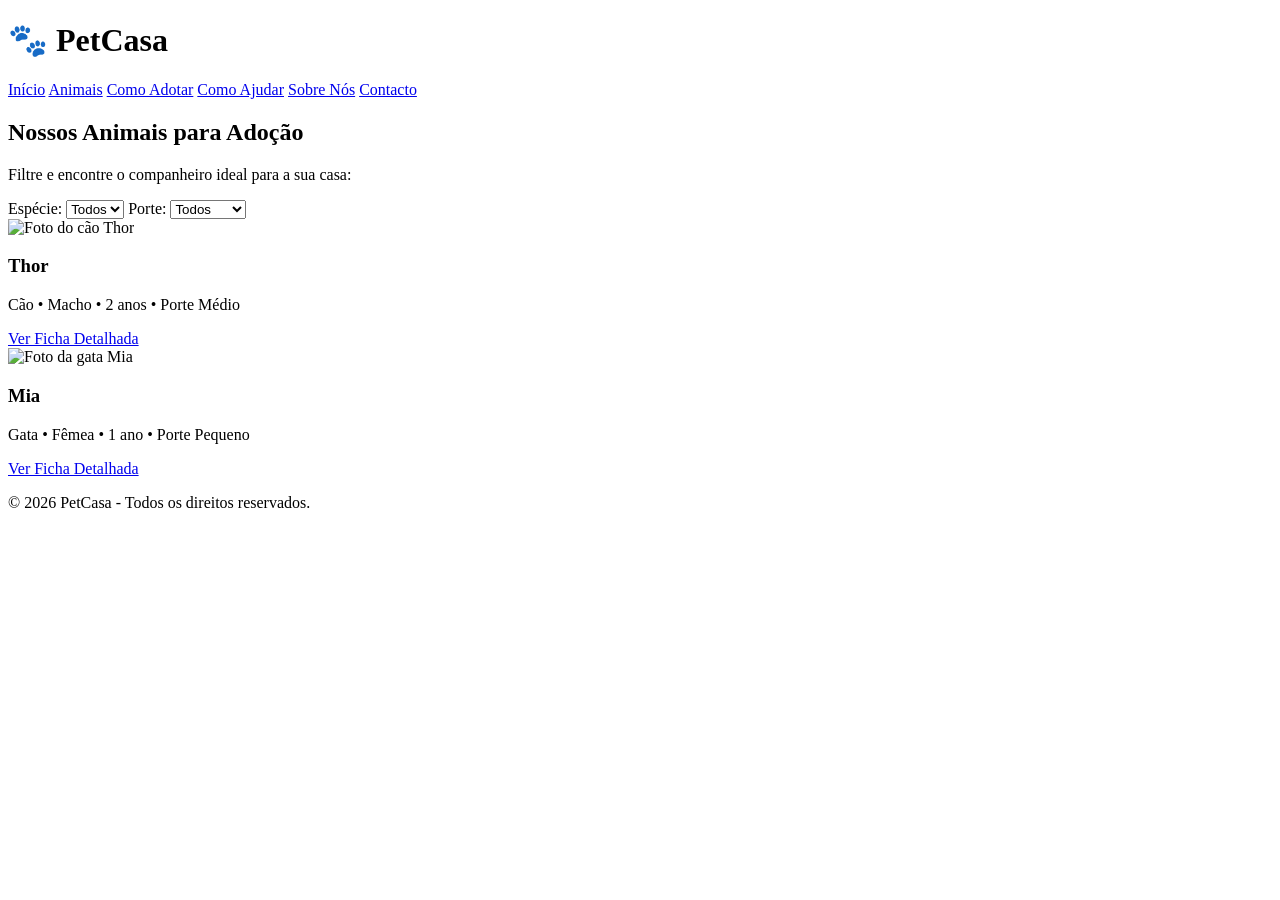
==== pages/animais.html @ 66bfa6e8 "feat: adiciona link para a pagina Como Ajudar no menu" ====
<!DOCTYPE html>
<html lang="pt-BR">
<head>
    <meta charset="UTF-8">
    <meta name="viewport" content="width=device-width, initial-scale=1.0">
    <title>PetCasa - Animais para Adoção</title>
    
</head>
<body>

    <header>
        <div class="logo">
            <h1>🐾 PetCasa</h1>
        </div>
        <nav>
                <a href="../index.html">Início</a>
                <a href="animais.html">Animais</a>
                <a href="como-adotar.html">Como Adotar</a>
                <a href="como_ajudar.html">Como Ajudar</a>
                <a href="sobre.html">Sobre Nós</a></li>
                <a href="contato.html">Contacto</a>
        </nav>
    </header>

    <main>
        <section class="catalogo">
            <h2>Nossos Animais para Adoção</h2>
            <p>Filtre e encontre o companheiro ideal para a sua casa:</p>

            
            <div class="filtros">
                <label for="filtro-especie">Espécie:</label>
                <select id="filtro-especie">
                    <option value="todos">Todos</option>
                    <option value="cao">Cães</option>
                    <option value="gato">Gatos</option>
                </select>

                <label for="filtro-porte">Porte:</label>
                <select id="filtro-porte">
                    <option value="todos">Todos</option>
                    <option value="pequeno">Pequeno</option>
                    <option value="medio">Médio</option>
                    <option value="grande">Grande</option>
                </select>
            </div>

            
            <div class="grid-animais">
                <article class="card-pet">
                    <img src="../assets/img/thor.jpg" alt="Foto do cão Thor" width="200">
                    <h3>Thor</h3>
                    <p>Cão • Macho • 2 anos • Porte Médio</p>
                    <a href="detalhes-animal.html">Ver Ficha Detalhada</a>
                </article>

                <article class="card-pet">
                    <img src="../assets/img/mia.jpg" alt="Foto da gata Mia" width="200">
                    <h3>Mia</h3>
                    <p>Gata • Fêmea • 1 ano • Porte Pequeno</p>
                    <a href="detalhes-animal.html">Ver Ficha Detalhada</a>
                </article>
            </div>
        </section>
    </main>

    <footer>
        <p>&copy; 2026 PetCasa - Todos os direitos reservados.</p>
    </footer>

    
</body>
</html>
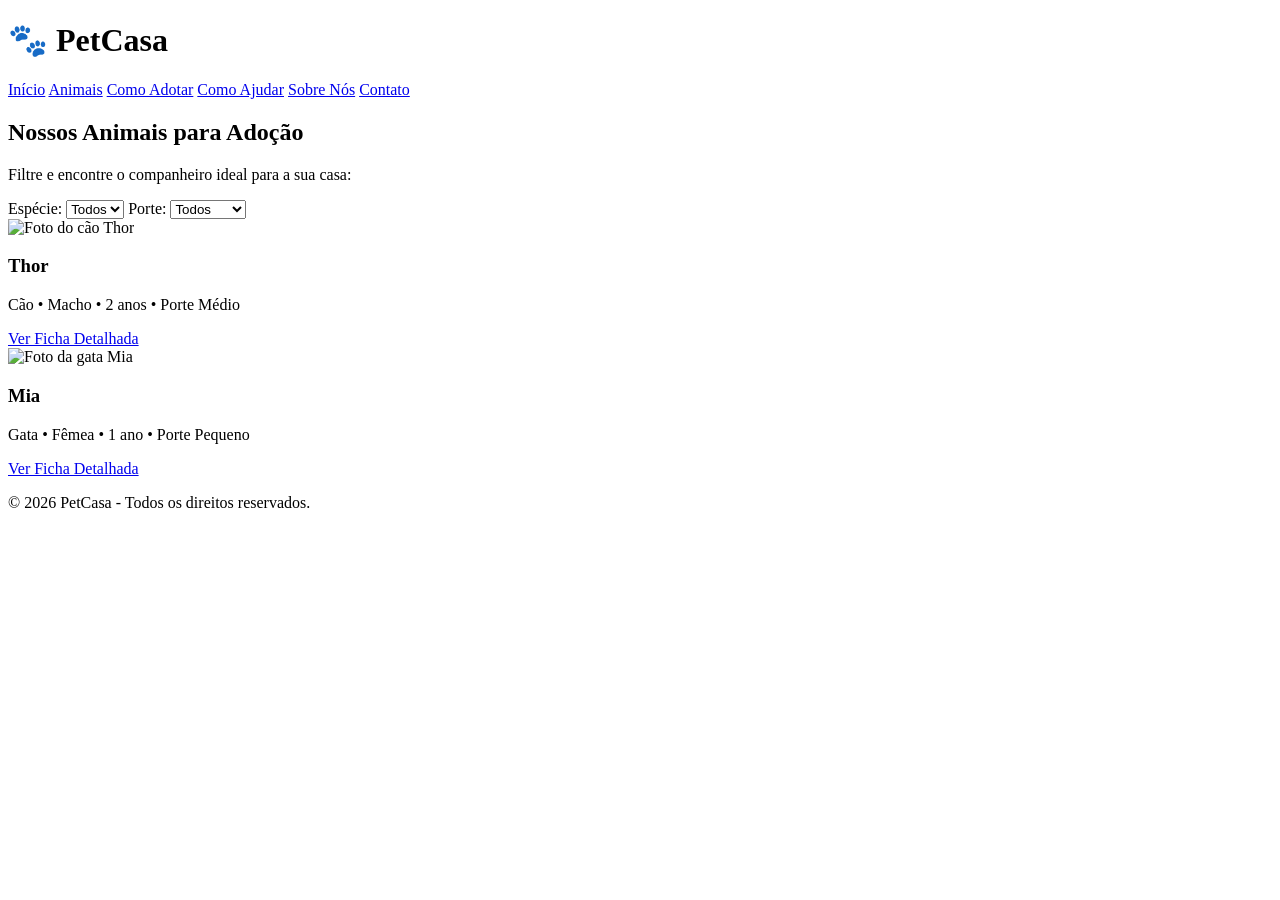
==== commit 073db410: "fix: corrige grafia de Contacto para Contato nessa pagina" ====
--- a/pages/animais.html
+++ b/pages/animais.html
@@ -17,8 +17,8 @@
                 <a href="animais.html">Animais</a>
                 <a href="como-adotar.html">Como Adotar</a>
                 <a href="como_ajudar.html">Como Ajudar</a>
-                <a href="sobre.html">Sobre Nós</a></li>
-                <a href="contato.html">Contacto</a>
+                <a href="sobre.html">Sobre Nós</a>
+                <a href="contato.html">Contato</a>
         </nav>
     </header>
 
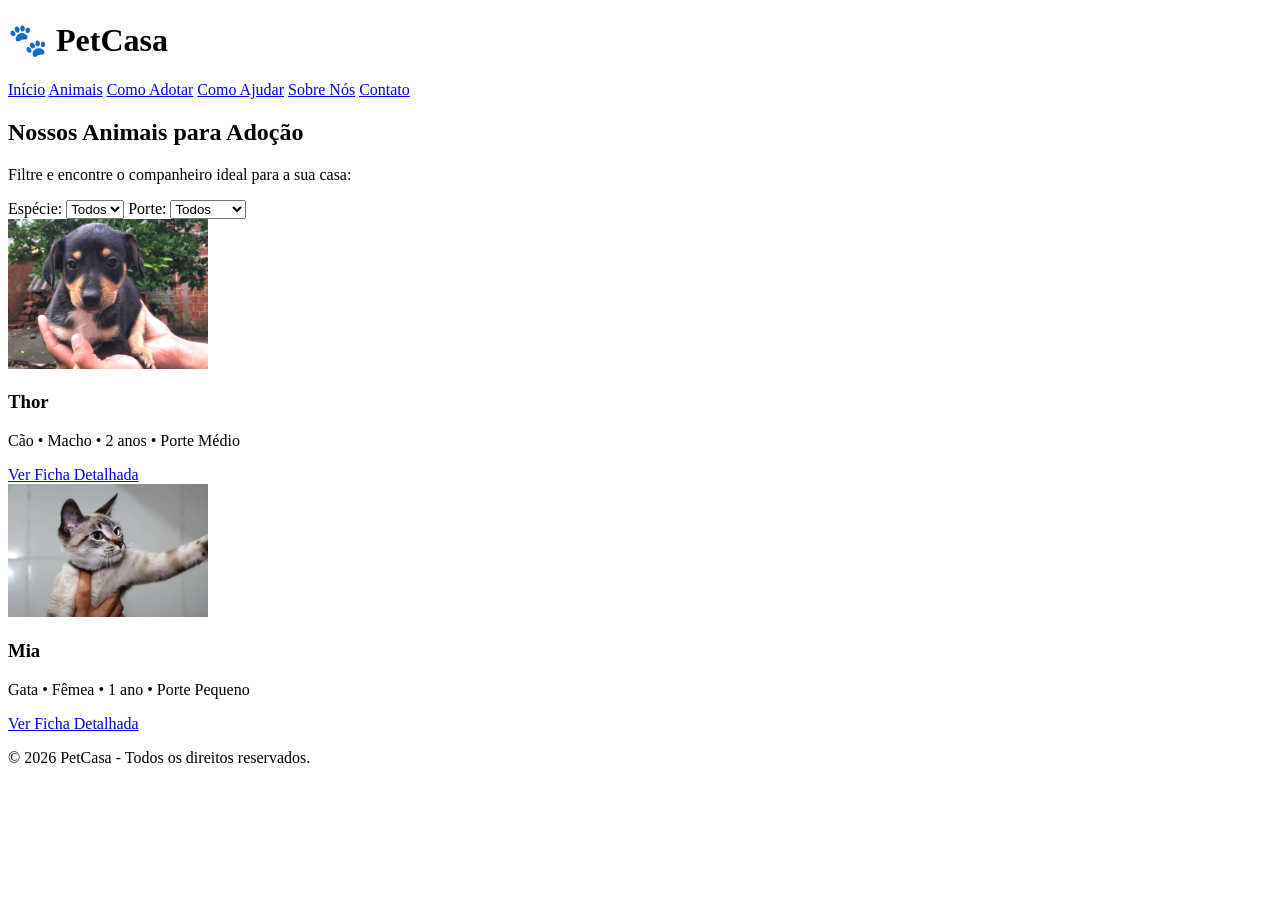
==== commit 86effdc9: "feat: cria estilos em CSS e vincula aos arquivos HTML" ====
--- a/pages/animais.html
+++ b/pages/animais.html
@@ -4,6 +4,8 @@
     <meta charset="UTF-8">
     <meta name="viewport" content="width=device-width, initial-scale=1.0">
     <title>PetCasa - Animais para Adoção</title>
+    <link rel="stylesheet" href="../assets/css/style.css">
+    <link rel="stylesheet" href="../assets/css/animais.css">
     
 </head>
 <body>
@@ -51,14 +53,14 @@
                     <img src="../assets/img/thor.jpg" alt="Foto do cão Thor" width="200">
                     <h3>Thor</h3>
                     <p>Cão • Macho • 2 anos • Porte Médio</p>
-                    <a href="detalhes-animal.html">Ver Ficha Detalhada</a>
+                    <a href="detalhes-animal.html#thor">Ver Ficha Detalhada</a>
                 </article>
 
                 <article class="card-pet">
                     <img src="../assets/img/mia.jpg" alt="Foto da gata Mia" width="200">
                     <h3>Mia</h3>
                     <p>Gata • Fêmea • 1 ano • Porte Pequeno</p>
-                    <a href="detalhes-animal.html">Ver Ficha Detalhada</a>
+                    <a href="detalhes-animal.html#mia">Ver Ficha Detalhada</a>
                 </article>
             </div>
         </section>
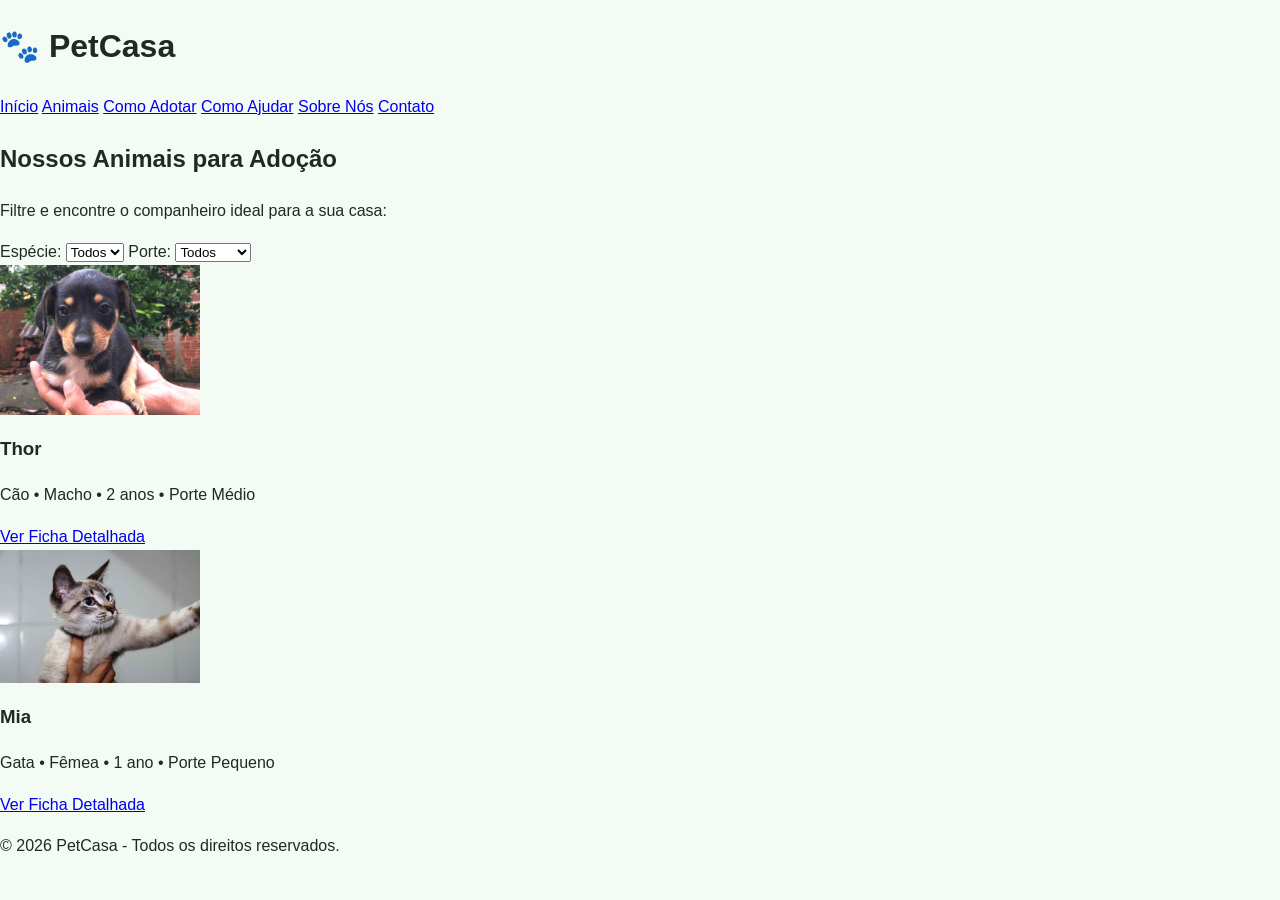
==== commit b6a5b078: "feat: adiciona classe ativo no menu de navegação de todas as páginas" ====
--- a/pages/animais.html
+++ b/pages/animais.html
@@ -16,7 +16,7 @@
         </div>
         <nav>
                 <a href="../index.html">Início</a>
-                <a href="animais.html">Animais</a>
+                <a href="animais.html" class="ativo">Animais</a>
                 <a href="como-adotar.html">Como Adotar</a>
                 <a href="como_ajudar.html">Como Ajudar</a>
                 <a href="sobre.html">Sobre Nós</a>
--- a/assets/css/style.css
+++ b/assets/css/style.css
@@ -0,0 +1,21 @@
+* {
+  box-sizing: border-box;
+}
+
+body {
+  margin: 0;
+  font-family: "Segoe UI", Arial, sans-serif;
+  line-height: 1.6;
+  color: #1d2b24;
+  background-color: #f4faf4;
+}
+
+img {
+  max-width: 100%;
+  display: block;
+}
+
+a:focus {
+  outline: 3px solid #d6ec8f;
+  outline-offset: 3px;
+}
--- a/assets/css/animais.css
+++ b/assets/css/animais.css
@@ -0,0 +1,21 @@
+* {
+  box-sizing: border-box;
+}
+
+body {
+  margin: 0;
+  font-family: "Segoe UI", Arial, sans-serif;
+  line-height: 1.6;
+  color: #1d2b24;
+  background-color: #f4faf4;
+}
+
+img {
+  max-width: 100%;
+  display: block;
+}
+
+a:focus {
+  outline: 3px solid #d6ec8f;
+  outline-offset: 3px;
+}
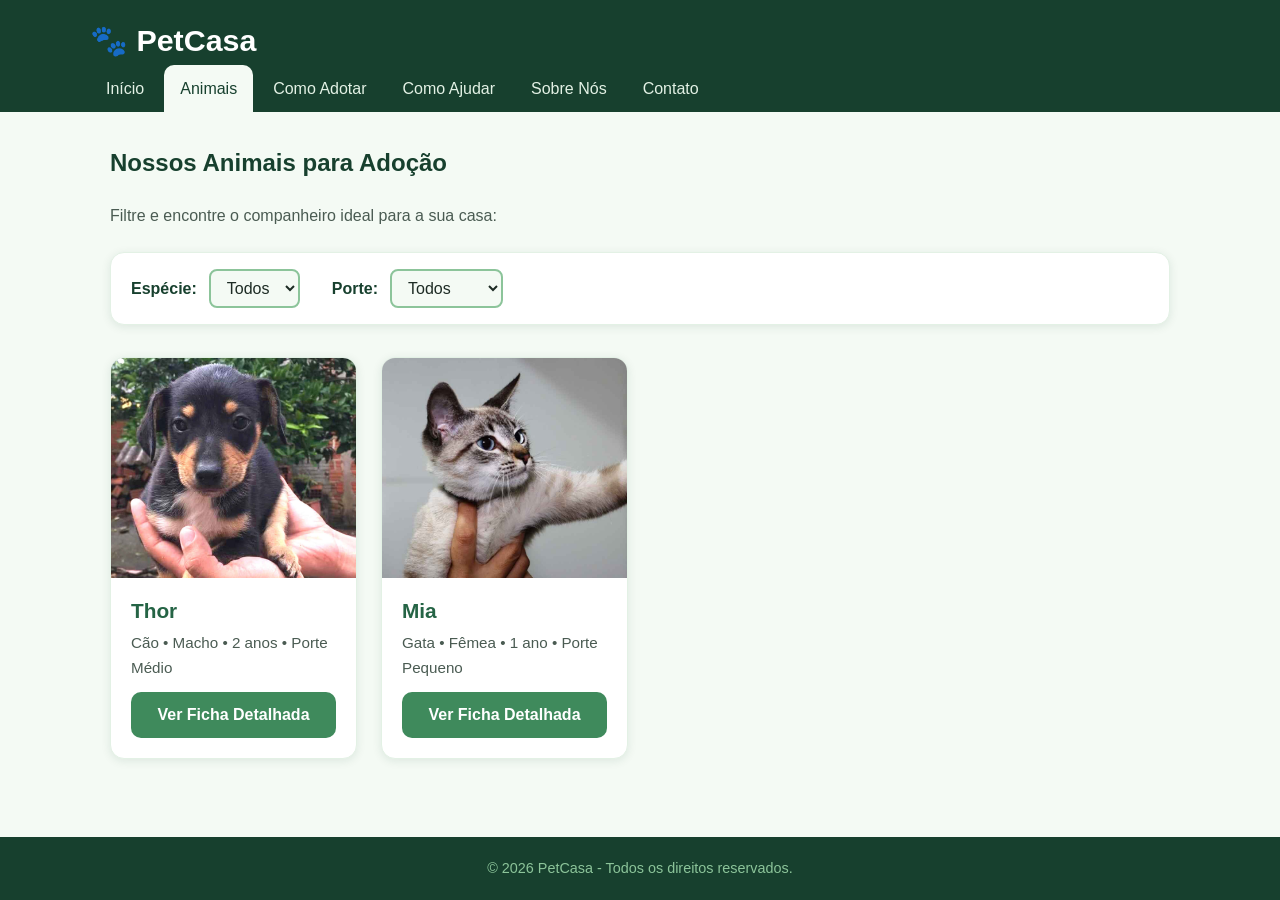
==== commit b875e576: "chore: adiciona links dos arquivos JS em cada página" ====
--- a/pages/animais.html
+++ b/pages/animais.html
@@ -6,6 +6,7 @@
     <title>PetCasa - Animais para Adoção</title>
     <link rel="stylesheet" href="../assets/css/style.css">
     <link rel="stylesheet" href="../assets/css/animais.css">
+    <script src="../assets/js/animais.js" defer></script>
     
 </head>
 <body>
--- a/assets/css/style.css
+++ b/assets/css/style.css
@@ -4,6 +4,9 @@
 
 body {
   margin: 0;
+  min-height: 100vh;
+  display: flex;
+  flex-direction: column;
   font-family: "Segoe UI", Arial, sans-serif;
   line-height: 1.6;
   color: #1d2b24;
@@ -18,4 +21,285 @@
 a:focus {
   outline: 3px solid #d6ec8f;
   outline-offset: 3px;
+}
+
+
+
+
+header {
+  background-color: #17402e;
+  color: #ffffff;
+  padding: 16px 20px 0;
+}
+ 
+.logo {
+  max-width: 1100px;
+  margin: 0 auto;
+}
+ 
+.logo h1 {
+  margin: 0;
+  font-size: 1.9rem;
+}
+ 
+.logo p {
+  margin: 0 0 12px;
+  color: #8cc49a;
+}
+ 
+nav {
+  max-width: 1100px;
+  margin: 0 auto;
+  display: flex;
+  flex-wrap: wrap;
+  gap: 4px;
+}
+ 
+nav a {
+  color: #e3f1e5;
+  text-decoration: none;
+  padding: 11px 16px;
+  border-radius: 10px 10px 0 0;
+  font-weight: 500;
+}
+ 
+nav a:hover {
+  background-color: #256445;
+  color: #ffffff;
+}
+ 
+nav a.ativo {
+  background-color: #f4faf4;
+  color: #17402e;
+}
+
+
+
+
+main {
+  width: 100%;
+  max-width: 1100px;
+  margin: 0 auto;
+  padding: 32px 20px 48px;
+}
+ 
+main h2 {
+  margin-top: 0;
+  color: #17402e;
+}
+
+.banner-hero {
+  background-color: #256445;
+  color: #ffffff;
+  border-radius: 14px;
+  padding: 48px 32px;
+  text-align: center;
+  margin-bottom: 40px;
+  box-shadow: 0 2px 10px rgba(23, 64, 46, 0.2);
+}
+ 
+.banner-hero h2 {
+  color: #ffffff;
+  font-size: 2.2rem;
+}
+ 
+.banner-hero p {
+  max-width: 600px;
+  margin: 0 auto 28px;
+  color: #e3f1e5;
+  font-size: 1.1rem;
+}
+ 
+.banner-hero a {
+  display: inline-block;
+  margin: 6px;
+  padding: 12px 24px;
+  border-radius: 999px;
+  font-weight: 600;
+  text-decoration: none;
+}
+ 
+.banner-hero a:first-of-type {
+  background-color: #d6ec8f;
+  color: #17402e;
+}
+ 
+.banner-hero a:first-of-type:hover {
+  background-color: #ffffff;
+}
+ 
+.banner-hero a:last-of-type {
+  border: 2px solid #8cc49a;
+  color: #ffffff;
+}
+ 
+.banner-hero a:last-of-type:hover {
+  background-color: #3f8a5c;
+  border-color: #3f8a5c;
+}
+
+.destaques {
+  display: flex;
+  flex-wrap: wrap;
+  gap: 24px;
+  margin-bottom: 40px;
+}
+ 
+.destaques h2,
+.destaques > p {
+  width: 100%;
+  margin: 0;
+}
+ 
+.destaques > p {
+  color: #4a5b52;
+}
+ 
+.card-pet {
+  flex: 1 1 280px;
+  max-width: 480px;
+  background-color: #ffffff;
+  border: 1px solid #e3f1e5;
+  border-radius: 14px;
+  overflow: hidden;
+  box-shadow: 0 2px 10px rgba(23, 64, 46, 0.1);
+  display: flex;
+  flex-direction: column;
+}
+ 
+.card-pet img {
+  width: 100%;
+  height: 230px;
+  object-fit: cover;
+}
+ 
+.card-pet h3 {
+  margin: 16px 20px 4px;
+  color: #256445;
+  font-size: 1.35rem;
+}
+ 
+.card-pet p {
+  margin: 0 20px 12px;
+  font-size: 0.95rem;
+  color: #4a5b52;
+}
+ 
+.card-pet a {
+  margin: auto 20px 20px;
+  padding: 10px 16px;
+  text-align: center;
+  text-decoration: none;
+  font-weight: 600;
+  color: #ffffff;
+  background-color: #3f8a5c;
+  border-radius: 10px;
+}
+ 
+.card-pet a:hover {
+  background-color: #256445;
+}
+
+aside {
+  background-color: #e3f1e5;
+  border-left: 6px solid #3f8a5c;
+  border-radius: 0 14px 14px 0;
+  padding: 20px 24px;
+}
+ 
+aside h3 {
+  margin: 0 0 8px;
+  color: #17402e;
+}
+ 
+aside p {
+  margin: 6px 0;
+}
+
+
+
+
+footer {
+  margin-top: auto;
+  background-color: #17402e;
+  color: #8cc49a;
+  text-align: center;
+  padding: 20px;
+  font-size: 0.9rem;
+}
+ 
+footer p {
+  margin: 0;
+}
+
+
+
+
+@media (max-width: 768px) {
+  header {
+    padding: 14px 16px 0;
+  }
+ 
+  main {
+    padding: 24px 16px 36px;
+  }
+ 
+  .banner-hero {
+    padding: 40px 24px;
+    margin-bottom: 32px;
+  }
+ 
+  .banner-hero h2 {
+    font-size: 1.8rem;
+  }
+ 
+  .banner-hero p {
+    font-size: 1rem;
+  }
+ 
+  .destaques {
+    margin-bottom: 32px;
+  }
+ 
+  .card-pet img {
+    height: 210px;
+  }
+}
+ 
+
+@media (max-width: 640px) {
+  .logo h1 {
+    font-size: 1.6rem;
+  }
+ 
+  nav {
+    flex-wrap: nowrap;
+    overflow-x: auto;
+  }
+ 
+  nav a {
+    white-space: nowrap;
+    padding: 10px 14px;
+  }
+ 
+  .banner-hero {
+    padding: 32px 20px;
+  }
+ 
+  .banner-hero h2 {
+    font-size: 1.6rem;
+  }
+ 
+  .banner-hero a {
+    display: block;
+    margin: 10px 0;
+  }
+ 
+  .card-pet {
+    max-width: none;
+  }
+ 
+  aside {
+    padding: 16px 18px;
+  }
 }
--- a/assets/css/animais.css
+++ b/assets/css/animais.css
@@ -1,21 +1,131 @@
-* {
-  box-sizing: border-box;
+
+
+.catalogo > p {
+  margin: 0;
+  color: #4a5b52;
 }
 
-body {
-  margin: 0;
-  font-family: "Segoe UI", Arial, sans-serif;
-  line-height: 1.6;
+
+.filtros {
+  display: flex;
+  flex-wrap: wrap;
+  align-items: center;
+  gap: 12px;
+  margin: 24px 0 32px;
+  padding: 16px 20px;
+  background-color: #ffffff;
+  border: 1px solid #e3f1e5;
+  border-radius: 14px;
+  box-shadow: 0 2px 10px rgba(23, 64, 46, 0.1);
+}
+
+.filtros label {
+  font-weight: 600;
+  color: #17402e;
+}
+
+.filtros select {
+  margin-right: 20px;
+  padding: 8px 12px;
+  font-family: inherit;
+  font-size: 1rem;
   color: #1d2b24;
   background-color: #f4faf4;
+  border: 2px solid #8cc49a;
+  border-radius: 8px;
+  cursor: pointer;
 }
 
-img {
-  max-width: 100%;
-  display: block;
+.filtros select:hover {
+  border-color: #3f8a5c;
 }
 
-a:focus {
+.filtros select:focus {
   outline: 3px solid #d6ec8f;
-  outline-offset: 3px;
+  border-color: #3f8a5c;
+}
+
+
+.grid-animais {
+  display: grid;
+  grid-template-columns: repeat(auto-fill, minmax(240px, 1fr));
+  gap: 24px;
+}
+
+.grid-animais .card-pet {
+  max-width: none;
+  display: flex;
+  flex-direction: column;
+  background-color: #ffffff;
+  border: 1px solid #e3f1e5;
+  border-radius: 14px;
+  overflow: hidden;
+  box-shadow: 0 2px 10px rgba(23, 64, 46, 0.1);
+  transition: transform 0.2s, box-shadow 0.2s;
+}
+
+.grid-animais .card-pet:hover {
+  transform: translateY(-4px);
+  box-shadow: 0 6px 16px rgba(23, 64, 46, 0.18);
+}
+
+.grid-animais .card-pet img {
+  width: 100%;
+  height: 220px;
+  object-fit: cover;
+}
+
+.grid-animais .card-pet h3 {
+  margin: 16px 20px 4px;
+  color: #256445;
+  font-size: 1.3rem;
+}
+
+.grid-animais .card-pet p {
+  margin: 0 20px 12px;
+  font-size: 0.95rem;
+  color: #4a5b52;
+}
+
+.grid-animais .card-pet a {
+  margin: auto 20px 20px;
+  padding: 10px 16px;
+  text-align: center;
+  text-decoration: none;
+  font-weight: 600;
+  color: #ffffff;
+  background-color: #3f8a5c;
+  border-radius: 10px;
+}
+
+.grid-animais .card-pet a:hover {
+  background-color: #256445;
+}
+
+
+
+
+@media (max-width: 768px) {
+  .filtros {
+    margin: 20px 0 24px;
+    padding: 14px 16px;
+  }
+ 
+  .grid-animais .card-pet img {
+    height: 200px;
+  }
+}
+ 
+
+@media (max-width: 640px) {
+  .filtros {
+    flex-direction: column;
+    align-items: stretch;
+  }
+ 
+  .filtros select {
+    width: 100%;
+    margin-right: 0;
+    margin-bottom: 8px;
+  }
 }
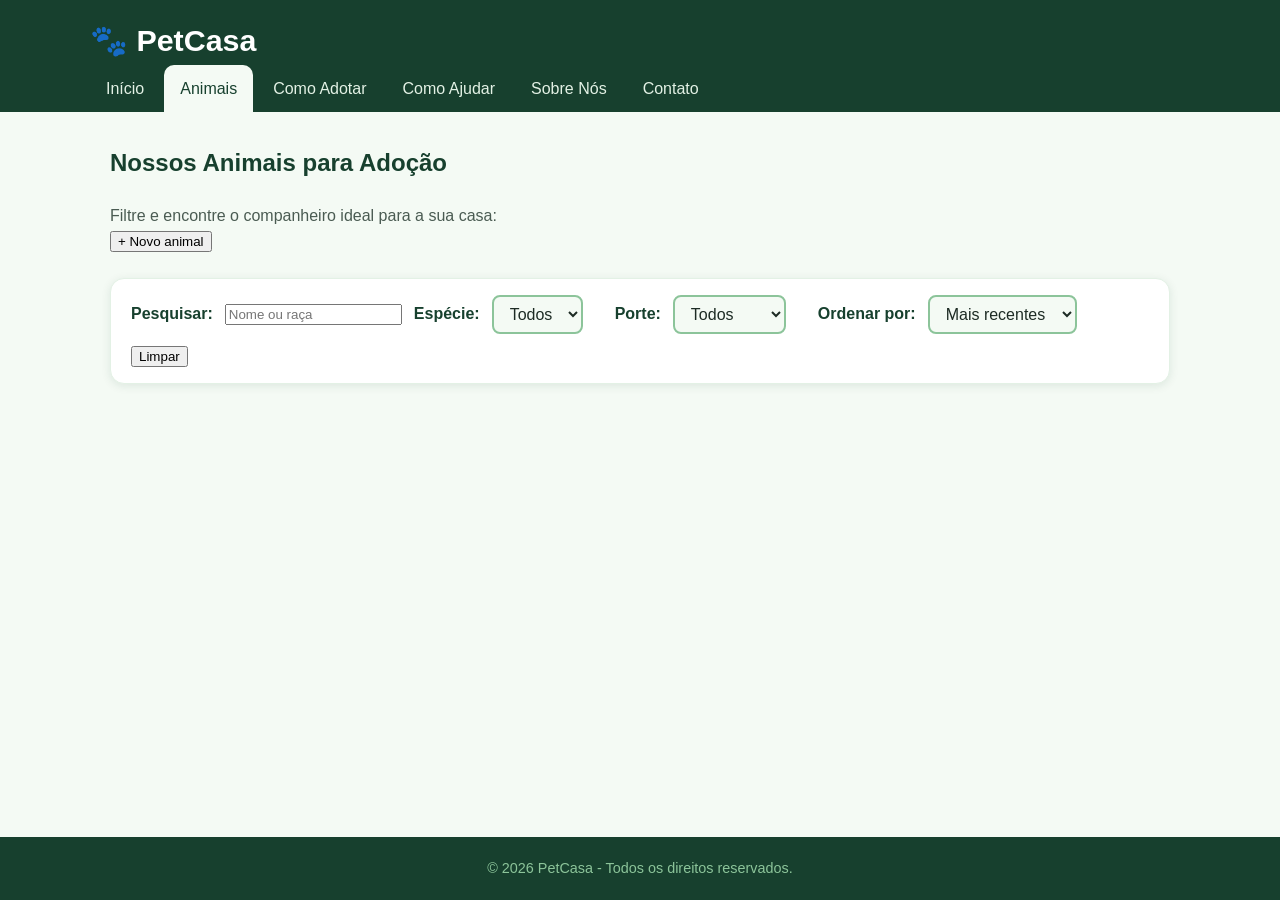
==== commit 7cd22feb: "feat: adiciona formulário, busca e ordenação em animais.html" ====
--- a/pages/animais.html
+++ b/pages/animais.html
@@ -7,7 +7,7 @@
     <link rel="stylesheet" href="../assets/css/style.css">
     <link rel="stylesheet" href="../assets/css/animais.css">
     <script src="../assets/js/animais.js" defer></script>
-    
+
 </head>
 <body>
 
@@ -31,7 +31,13 @@
             <p>Filtre e encontre o companheiro ideal para a sua casa:</p>
 
             
+            <button type="button" id="btn-novo" class="btn btn-primario btn-novo">+ Novo animal</button>
+
+
             <div class="filtros">
+                <label for="busca">Pesquisar:</label>
+                <input type="search" id="busca" placeholder="Nome ou raça" autocomplete="off">
+
                 <label for="filtro-especie">Espécie:</label>
                 <select id="filtro-especie">
                     <option value="todos">Todos</option>
@@ -46,31 +52,123 @@
                     <option value="medio">Médio</option>
                     <option value="grande">Grande</option>
                 </select>
+
+               
+                <label for="ordenacao">Ordenar por:</label>
+                <select id="ordenacao">
+                    <option value="recentes">Mais recentes</option>
+                    <option value="antigos">Mais antigos</option>
+                    <option value="nome-az">Nome (A–Z)</option>
+                    <option value="nome-za">Nome (Z–A)</option>
+                    <option value="idade-asc">Idade (menor)</option>
+                    <option value="idade-desc">Idade (maior)</option>
+                </select>
+
+                <button type="button" id="btn-limpar" class="btn btn-secundario">Limpar</button>
             </div>
 
-            
-            <div class="grid-animais">
-                <article class="card-pet">
-                    <img src="../assets/img/thor.jpg" alt="Foto do cão Thor" width="200">
-                    <h3>Thor</h3>
-                    <p>Cão • Macho • 2 anos • Porte Médio</p>
-                    <a href="detalhes-animal.html#thor">Ver Ficha Detalhada</a>
-                </article>
-
-                <article class="card-pet">
-                    <img src="../assets/img/mia.jpg" alt="Foto da gata Mia" width="200">
-                    <h3>Mia</h3>
-                    <p>Gata • Fêmea • 1 ano • Porte Pequeno</p>
-                    <a href="detalhes-animal.html#mia">Ver Ficha Detalhada</a>
-                </article>
-            </div>
+            <p id="contagem" class="contagem" aria-live="polite"></p>
+  
+            <div class="grid-animais"></div>
         </section>
     </main>
+
+    
+    <dialog id="dialogo-form" aria-labelledby="titulo-form">
+        <form id="form-animal" novalidate>
+            <h3 id="titulo-form">Novo animal</h3>
+
+            <input type="hidden" id="animal-id">
+            <input type="hidden" id="animal-foto">
+
+            <div class="campos-form">
+                <div class="campo campo-largo">
+                    <label for="nome">Nome *</label>
+                    <input type="text" id="nome" name="nome" maxlength="40" autocomplete="off">
+                    <span class="erro" data-erro="nome" role="alert"></span>
+                </div>
+
+                <div class="campo">
+                    <label for="especie">Espécie *</label>
+                    <select id="especie" name="especie">
+                        <option value="">Selecione</option>
+                        <option value="Cão">Cão</option>
+                        <option value="Gato">Gato</option>
+                    </select>
+                    <span class="erro" data-erro="especie" role="alert"></span>
+                </div>
+
+                <div class="campo">
+                    <label for="raca">Raça</label>
+                    <input type="text" id="raca" name="raca" list="lista-racas" autocomplete="off"
+                           placeholder="Digite para ver sugestões">
+                    <datalist id="lista-racas"></datalist>
+                </div>
+
+                <div class="campo campo-largo">
+                    <div class="bloco-api">
+                        <button type="button" id="btn-buscar-foto" class="btn btn-secundario">Buscar foto da raça</button>
+                        <img id="previa-foto" class="previa-foto" alt="Pré-visualização da foto" hidden>
+                    </div>
+                    <span id="status-api" class="status-api" aria-live="polite"></span>
+                </div>
+
+                <div class="campo">
+                    <label for="porte">Porte *</label>
+                    <select id="porte" name="porte">
+                        <option value="">Selecione</option>
+                        <option value="Pequeno">Pequeno</option>
+                        <option value="Médio">Médio</option>
+                        <option value="Grande">Grande</option>
+                    </select>
+                    <span class="erro" data-erro="porte" role="alert"></span>
+                </div>
+
+                <div class="campo">
+                    <label for="idade">Idade (anos) *</label>
+                    <input type="number" id="idade" name="idade" min="0" max="30" step="1">
+                    <span class="erro" data-erro="idade" role="alert"></span>
+                </div>
+
+                <div class="campo">
+                    <label for="sexo">Sexo *</label>
+                    <select id="sexo" name="sexo">
+                        <option value="">Selecione</option>
+                        <option value="Macho">Macho</option>
+                        <option value="Fêmea">Fêmea</option>
+                    </select>
+                    <span class="erro" data-erro="sexo" role="alert"></span>
+                </div>
+
+                <div class="campo">
+                    <label for="status">Situação *</label>
+                    <select id="status" name="status">
+                        <option value="">Selecione</option>
+                        <option value="Disponível">Disponível</option>
+                        <option value="Em processo">Em processo</option>
+                        <option value="Adotado">Adotado</option>
+                    </select>
+                    <span class="erro" data-erro="status" role="alert"></span>
+                </div>
+
+                <div class="campo campo-largo">
+                    <label for="descricao">Descrição *</label>
+                    <textarea id="descricao" name="descricao" rows="4"></textarea>
+                    <span class="erro" data-erro="descricao" role="alert"></span>
+                </div>
+            </div>
+
+            <div class="acoes-form">
+                <button type="submit" class="btn btn-primario">Salvar</button>
+                <button type="button" id="btn-cancelar" class="btn btn-secundario">Cancelar</button>
+            </div>
+        </form>
+    </dialog>
 
     <footer>
         <p>&copy; 2026 PetCasa - Todos os direitos reservados.</p>
     </footer>
 
-    
+
 </body>
 </html>
